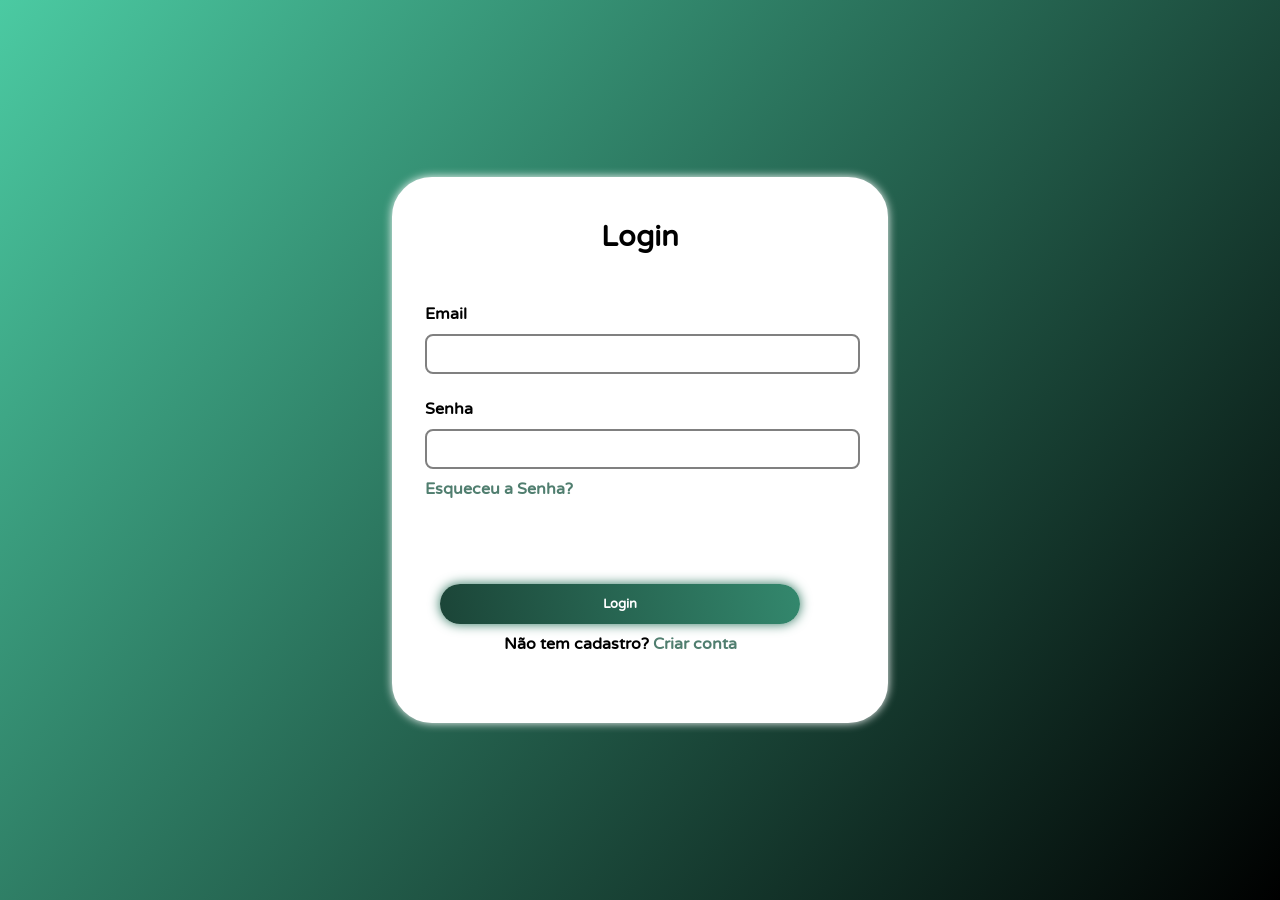
==== index.html @ ea6fab52 "Projeto de página de login com HTML e CSS" ====
<!DOCTYPE html>
<html lang="pt-br">

<head>
    <meta charset="UTF-8">
    <meta name="viewport" content="width=device-width, initial-scale=1.0">
    <title>Página de Login</title>

    <link rel="stylesheet" href="style.css">

    <link rel="preconnect" href="https://fonts.googleapis.com">
    <link rel="preconnect" href="https://fonts.gstatic.com" crossorigin>
    <link href="https://fonts.googleapis.com/css2?family=Varela+Round&display=swap" rel="stylesheet">

</head>

<body>

    <article>
        <div class="pri_text">
            <h2>Login</h2>
        </div>

        <form action="dashboard.html" method="get">

            <div class="log">
                <div class="form_group">
                    <label for="campo_email">Email</label>
                    <input type="email" class="campo" name="email" id="campo_email" required>

                </div>

                <div class="form_group">
                    <label for="campo_senha">Senha</label>
                    <input type="password" class="campo" name="senha" id="campo_senha" required>

                    <a class="link" href="esqueceu.html">Esqueceu a Senha?</a>
                </div>

            </div>

            <div class="form_submit">
                <input type="submit" class="botao" value="Login">

                <p>Não tem cadastro? <a class="link" href="cadastro.html">Criar conta</a></p>
            </div>



        </form>

    </article>




</body>

</html>
---- style.css ----
* {
    margin: 0px;
    padding: 0px;
    font-family: "Varela Round", sans-serif;
    font-weight: 400;
    font-style: normal;
    font-weight: bold;
}

body {
    background: linear-gradient(130deg, #4bcaa2, #000000);
    height: 100vh;
    display: flex;
    flex-flow: row nowrap;
    justify-content: center;
    align-items: center;
}

article {
    background-color: white;
    border: rgb(255, 255, 255) solid 3px;
    width: 450px;
    height: 500px;
    padding: 20px;
    border-radius: 40px;
    box-shadow: 0 0 10px rgb(255, 255, 255);
    display: flex;
    flex-flow: column nowrap;
    align-content: center;
}

.pri_text {
    display: flex;
    flex-flow: column nowrap;
    align-items: center;
    padding-top: 20px;
    padding-bottom: 30px;
    font-size: larger;
}

.log {
    width: 100%;
    padding-top: 20px;
    padding-left: 10px;
    padding-right: 29px;
    box-sizing: border-box;
    display: flex;
    flex-flow: column nowrap;
    justify-content: stretch;
}

.form_group {
    width: 100%;
    display: flex;
    flex-flow: column nowrap;
    align-items: stretch;
    margin-bottom: 15px;
    padding-bottom: 10px;
}

input {
    width: 100%;
    padding: 10px;
    margin-top: 10px;
}

.form_submit {
    width: 80%;
    padding: 50px 25px;
    display: flex;
    flex-flow: column nowrap;
    align-items: center;
    justify-self: center;
}

.campo {
    background-color: white;
    border: grey solid 2px;
    border-radius: 8px;
}

.botao {
    background: linear-gradient(260deg, #4bcaa2, #1b4437);
    background-size: 200% 200%;
    background-position: left;
    height: 40px;
    color: white;
    border: none;
    border-radius: 20px;
    box-shadow: 0 0 12px #2c755e;
    cursor: pointer;
    transition: background-position 0.5s ease-out;
}

.botao:hover {
    background-position: right;
    
    box-shadow: 0 0 22px #4dad8f;
}

.link {
    text-decoration: none;
    color: #507e6f;
    padding-top: 10px;
}

p {
    padding-top: 10px;
}
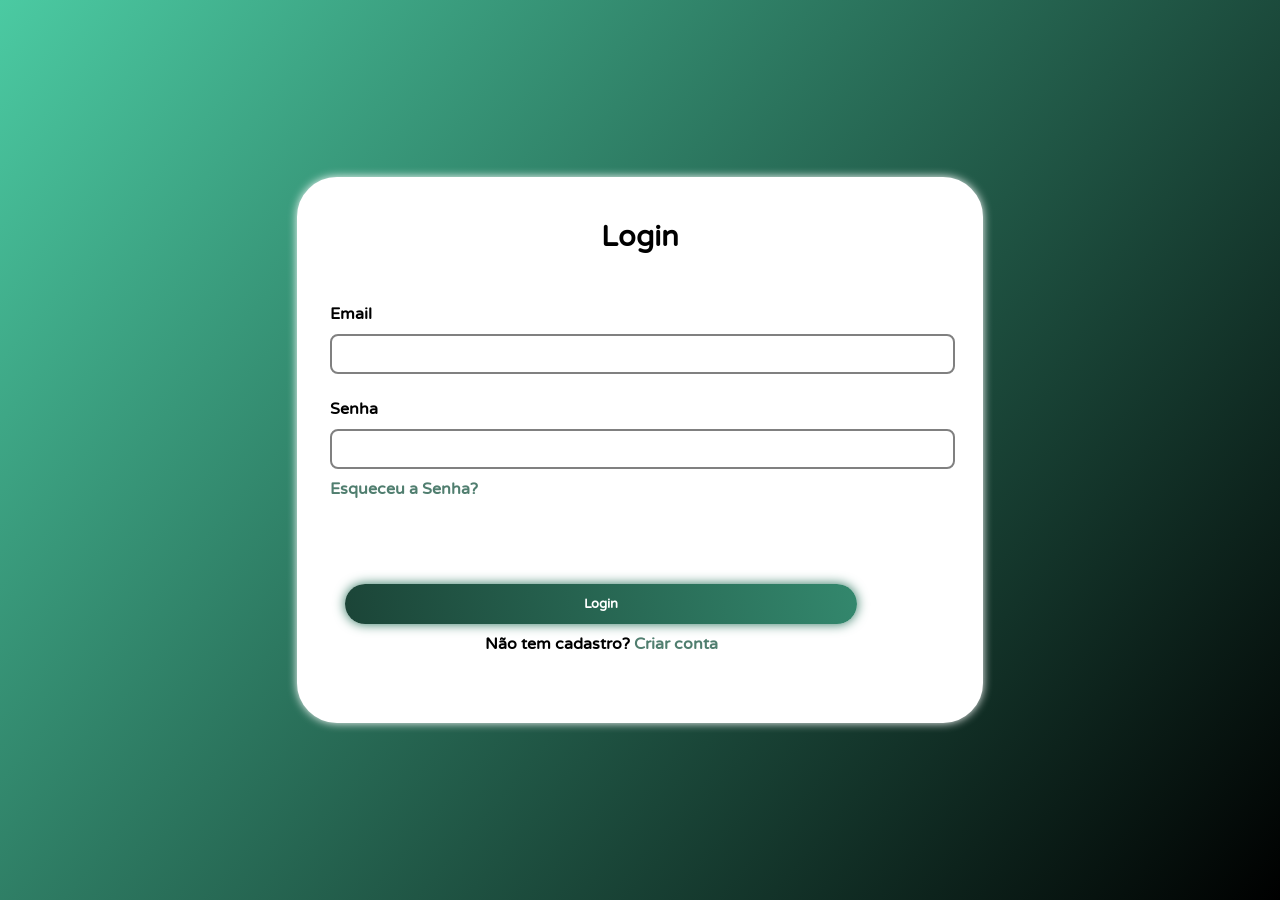
==== commit 25f9318a: "Pequenas melhorias" ====
--- a/index.html
+++ b/index.html
@@ -1,59 +1,59 @@
-<!DOCTYPE html>
-<html lang="pt-br">
-
-<head>
-    <meta charset="UTF-8">
-    <meta name="viewport" content="width=device-width, initial-scale=1.0">
-    <title>Página de Login</title>
-
-    <link rel="stylesheet" href="style.css">
-
-    <link rel="preconnect" href="https://fonts.googleapis.com">
-    <link rel="preconnect" href="https://fonts.gstatic.com" crossorigin>
-    <link href="https://fonts.googleapis.com/css2?family=Varela+Round&display=swap" rel="stylesheet">
-
-</head>
-
-<body>
-
-    <article>
-        <div class="pri_text">
-            <h2>Login</h2>
-        </div>
-
-        <form action="dashboard.html" method="get">
-
-            <div class="log">
-                <div class="form_group">
-                    <label for="campo_email">Email</label>
-                    <input type="email" class="campo" name="email" id="campo_email" required>
-
-                </div>
-
-                <div class="form_group">
-                    <label for="campo_senha">Senha</label>
-                    <input type="password" class="campo" name="senha" id="campo_senha" required>
-
-                    <a class="link" href="esqueceu.html">Esqueceu a Senha?</a>
-                </div>
-
-            </div>
-
-            <div class="form_submit">
-                <input type="submit" class="botao" value="Login">
-
-                <p>Não tem cadastro? <a class="link" href="cadastro.html">Criar conta</a></p>
-            </div>
-
-
-
-        </form>
-
-    </article>
-
-
-
-
-</body>
-
+<!DOCTYPE html>
+<html lang="pt-br">
+
+<head>
+    <meta charset="UTF-8">
+    <meta name="viewport" content="width=device-width, initial-scale=1.0">
+    <title>Página de Login</title>
+
+    <link rel="stylesheet" href="style.css">
+
+    <link rel="preconnect" href="https://fonts.googleapis.com">
+    <link rel="preconnect" href="https://fonts.gstatic.com" crossorigin>
+    <link href="https://fonts.googleapis.com/css2?family=Varela+Round&display=swap" rel="stylesheet">
+
+</head>
+
+<body>
+
+    <article>
+        <div class="pri_text">
+            <h2>Login</h2>
+        </div>
+
+        <form action="dashboard.html" method="get">
+
+            <div class="log">
+                <div class="form_group">
+                    <label for="campo_email">Email</label>
+                    <input type="email" class="campo" name="email" id="campo_email" required>
+
+                </div>
+
+                <div class="form_group">
+                    <label for="campo_senha">Senha</label>
+                    <input type="password" class="campo" name="senha" id="campo_senha" required>
+
+                    <a class="link" href="esqueceu.html">Esqueceu a Senha?</a>
+                </div>
+
+            </div>
+
+            <div class="form_submit">
+                <input type="submit" class="botao" value="Login">
+
+                <p>Não tem cadastro? <a class="link" href="cadastro.html">Criar conta</a></p>
+            </div>
+
+
+
+        </form>
+
+    </article>
+
+
+
+
+</body>
+
 </html>
--- a/style.css
+++ b/style.css
@@ -1,109 +1,108 @@
-* {
-    margin: 0px;
-    padding: 0px;
-    font-family: "Varela Round", sans-serif;
-    font-weight: 400;
-    font-style: normal;
-    font-weight: bold;
-}
-
-body {
-    background: linear-gradient(130deg, #4bcaa2, #000000);
-    height: 100vh;
-    display: flex;
-    flex-flow: row nowrap;
-    justify-content: center;
-    align-items: center;
-}
-
-article {
-    background-color: white;
-    border: rgb(255, 255, 255) solid 3px;
-    width: 450px;
-    height: 500px;
-    padding: 20px;
-    border-radius: 40px;
-    box-shadow: 0 0 10px rgb(255, 255, 255);
-    display: flex;
-    flex-flow: column nowrap;
-    align-content: center;
-}
-
-.pri_text {
-    display: flex;
-    flex-flow: column nowrap;
-    align-items: center;
-    padding-top: 20px;
-    padding-bottom: 30px;
-    font-size: larger;
-}
-
-.log {
-    width: 100%;
-    padding-top: 20px;
-    padding-left: 10px;
-    padding-right: 29px;
-    box-sizing: border-box;
-    display: flex;
-    flex-flow: column nowrap;
-    justify-content: stretch;
-}
-
-.form_group {
-    width: 100%;
-    display: flex;
-    flex-flow: column nowrap;
-    align-items: stretch;
-    margin-bottom: 15px;
-    padding-bottom: 10px;
-}
-
-input {
-    width: 100%;
-    padding: 10px;
-    margin-top: 10px;
-}
-
-.form_submit {
-    width: 80%;
-    padding: 50px 25px;
-    display: flex;
-    flex-flow: column nowrap;
-    align-items: center;
-    justify-self: center;
-}
-
-.campo {
-    background-color: white;
-    border: grey solid 2px;
-    border-radius: 8px;
-}
-
-.botao {
-    background: linear-gradient(260deg, #4bcaa2, #1b4437);
-    background-size: 200% 200%;
-    background-position: left;
-    height: 40px;
-    color: white;
-    border: none;
-    border-radius: 20px;
-    box-shadow: 0 0 12px #2c755e;
-    cursor: pointer;
-    transition: background-position 0.5s ease-out;
-}
-
-.botao:hover {
-    background-position: right;
-    
-    box-shadow: 0 0 22px #4dad8f;
-}
-
-.link {
-    text-decoration: none;
-    color: #507e6f;
-    padding-top: 10px;
-}
-
-p {
-    padding-top: 10px;
+* {
+    margin: 0px;
+    padding: 0px;
+    font-family: "Varela Round", sans-serif;
+    font-weight: 400;
+    font-style: normal;
+    font-weight: bold;
+}
+
+body {
+    background: linear-gradient(130deg, #4bcaa2, #000000);
+    color: white;
+    height: 100vh;
+    display: flex;
+    flex-flow: row nowrap;
+    justify-content: center;
+    align-items: center;
+}
+
+article {
+    background-color: white;
+    color: black;
+    border: rgb(255, 255, 255) solid 3px;
+    width: 50%;
+    height: 500px;
+    padding: 20px;
+    border-radius: 40px;
+    box-shadow: 0 0 10px rgb(255, 255, 255);
+    display: flex;
+    flex-flow: column nowrap;
+    align-content: center;
+}
+
+.pri_text {
+    display: flex;
+    flex-flow: column nowrap;
+    align-items: center;
+    padding-top: 20px;
+    padding-bottom: 30px;
+    font-size: larger;
+}
+
+.log {
+    width: 100%;
+    padding-top: 20px;
+    padding-left: 10px;
+    padding-right: 29px;
+    box-sizing: border-box;
+    display: flex;
+    flex-flow: column nowrap;
+    justify-content: stretch;
+}
+
+.form_group {
+    width: 100%;
+    display: flex;
+    flex-flow: column nowrap;
+    align-items: stretch;
+    margin-bottom: 15px;
+    padding-bottom: 10px;
+}
+
+input {
+    width: 100%;
+    padding: 10px;
+    margin-top: 10px;
+}
+
+.form_submit {
+    width: 80%;
+    padding: 50px 25px;
+    display: flex;
+    flex-flow: column nowrap;
+    align-items: center;
+    justify-self: center;
+}
+
+.campo {
+    background-color: white;
+    border: grey solid 2px;
+    border-radius: 8px;
+}
+
+.botao {
+    background: linear-gradient(260deg, #4bcaa2, #1b4437);
+    background-size: 200% 200%;
+    background-position: left;
+    height: 40px;
+    margin-bottom: 10px;
+    color: white;
+    border: none;
+    border-radius: 20px;
+    box-shadow: 0 0 12px #2c755e;
+    cursor: pointer;
+    transition: background-position 0.5s ease-out;
+}
+
+.botao:hover {
+    background-position: right;
+    box-shadow: 0 0 22px #4dad8f;
+}
+
+.link {
+    text-decoration: none;
+    color: #507e6f;
+    padding-top: 10px;
+    width: fit-content;
 }
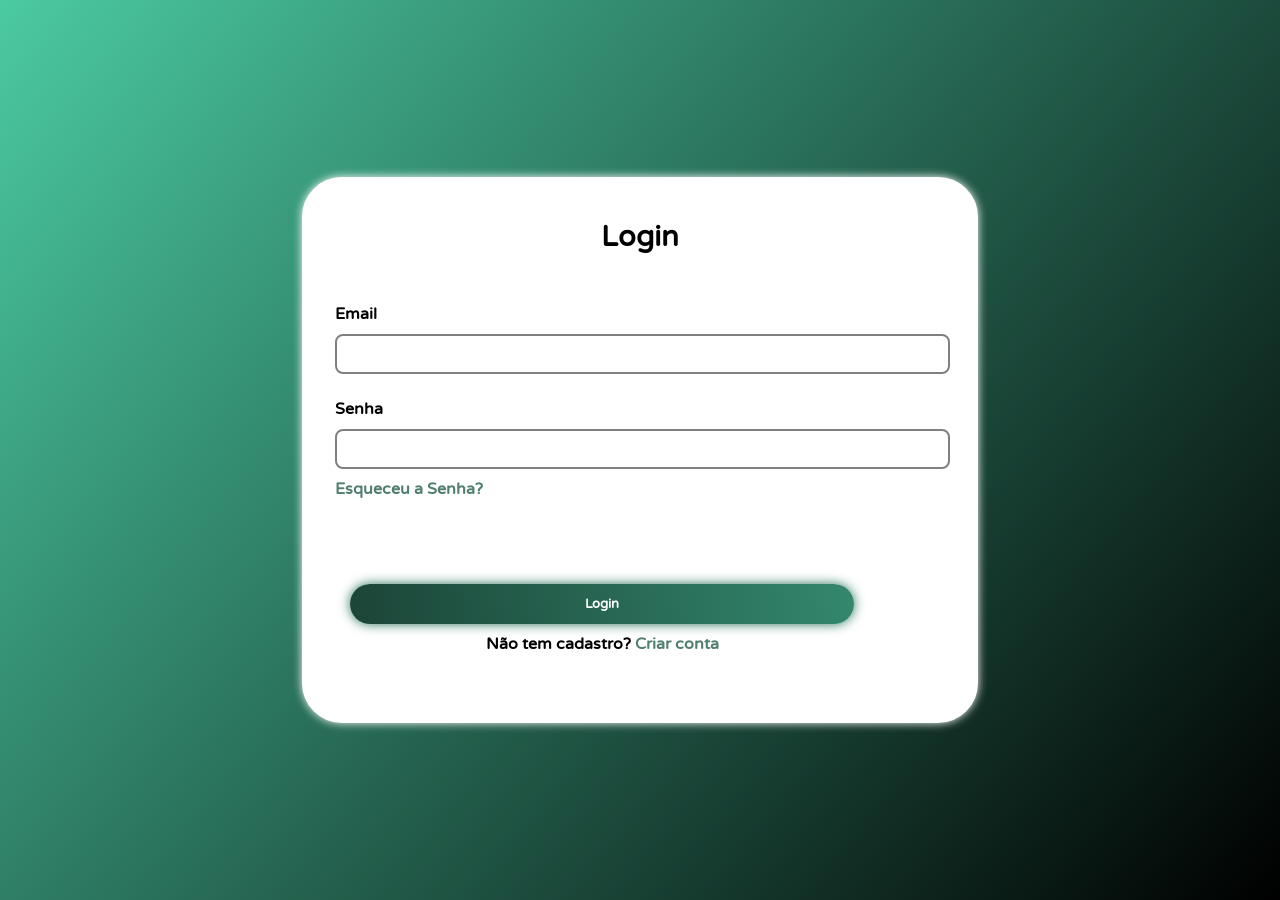
==== commit c35f981b: "Página de Login Atualização" ====
--- a/index.html
+++ b/index.html
@@ -5,6 +5,7 @@
     <meta charset="UTF-8">
     <meta name="viewport" content="width=device-width, initial-scale=1.0">
     <title>Página de Login</title>
+    <link rel="icon" type="image/png" href="assets/favicon.png">
 
     <link rel="stylesheet" href="style.css">
 
--- a/style.css
+++ b/style.css
@@ -21,7 +21,7 @@
     background-color: white;
     color: black;
     border: rgb(255, 255, 255) solid 3px;
-    width: 50%;
+    width: 70vmin;
     height: 500px;
     padding: 20px;
     border-radius: 40px;
